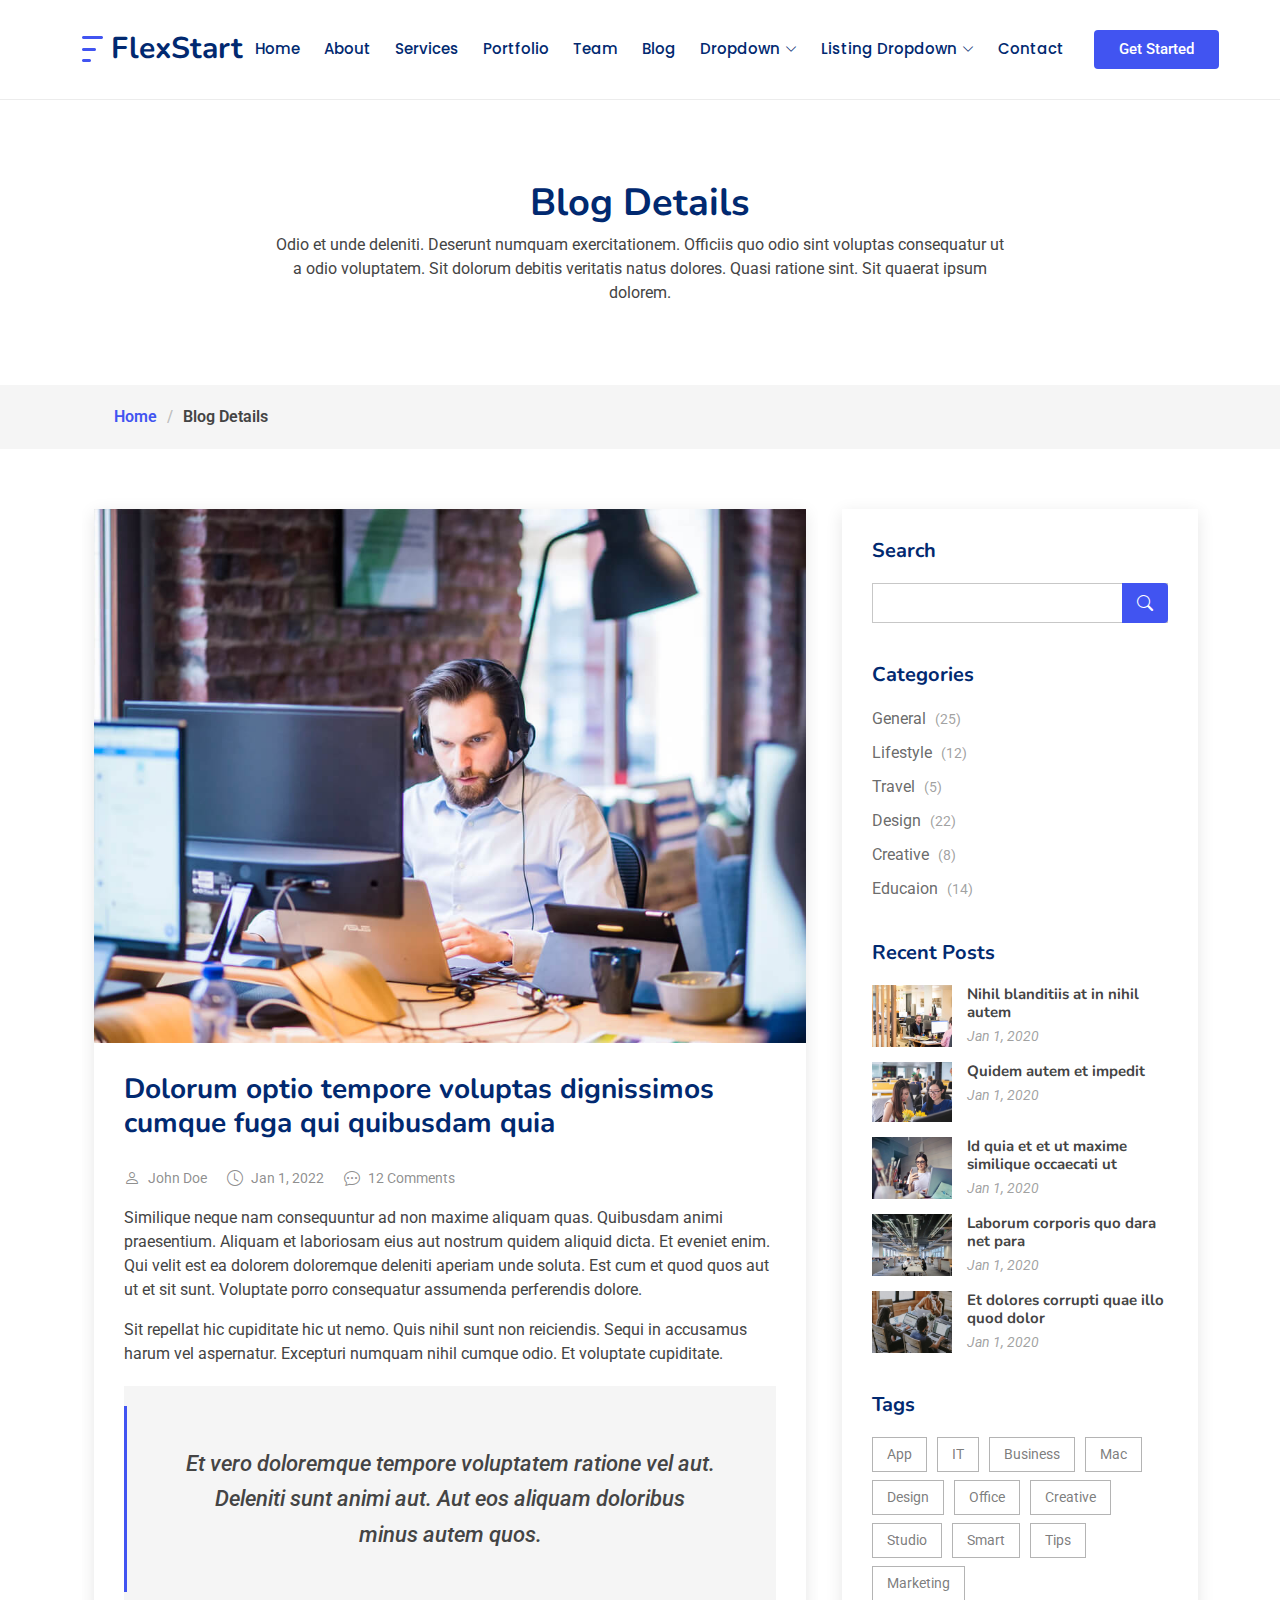
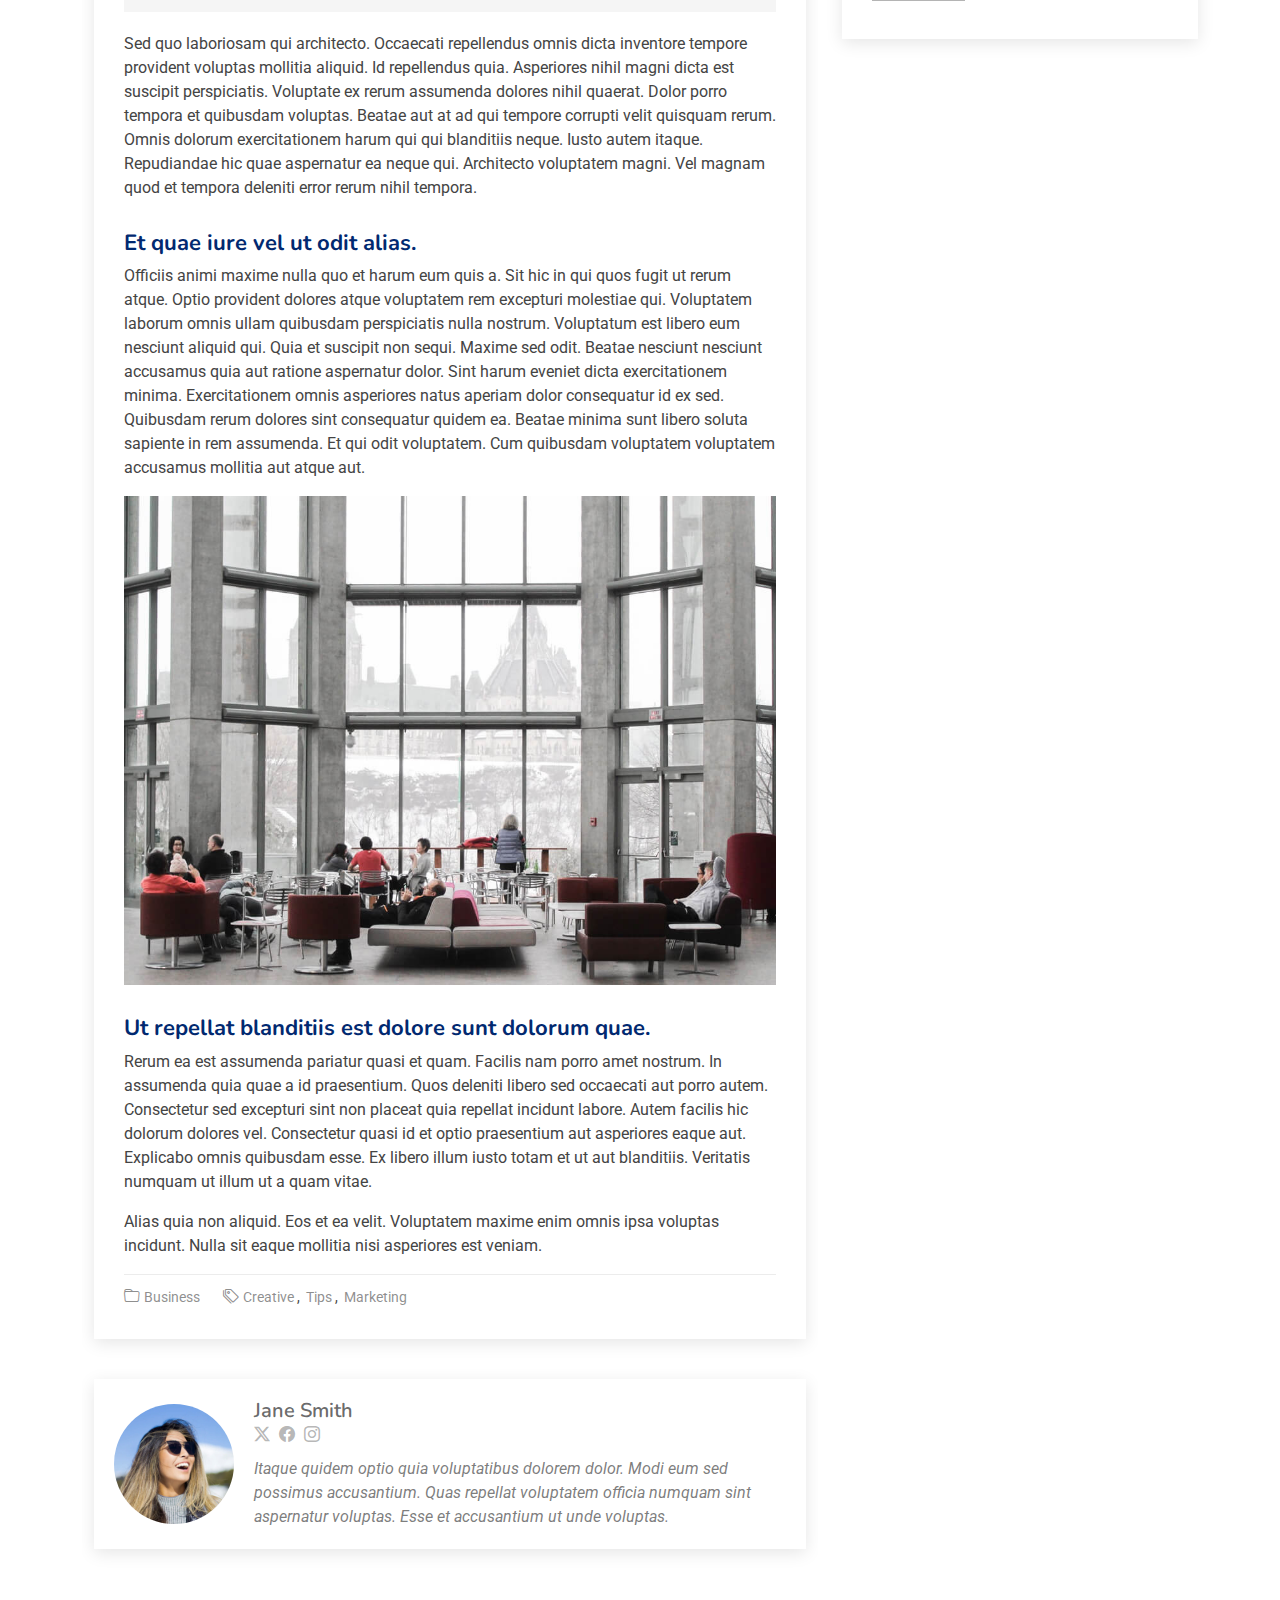
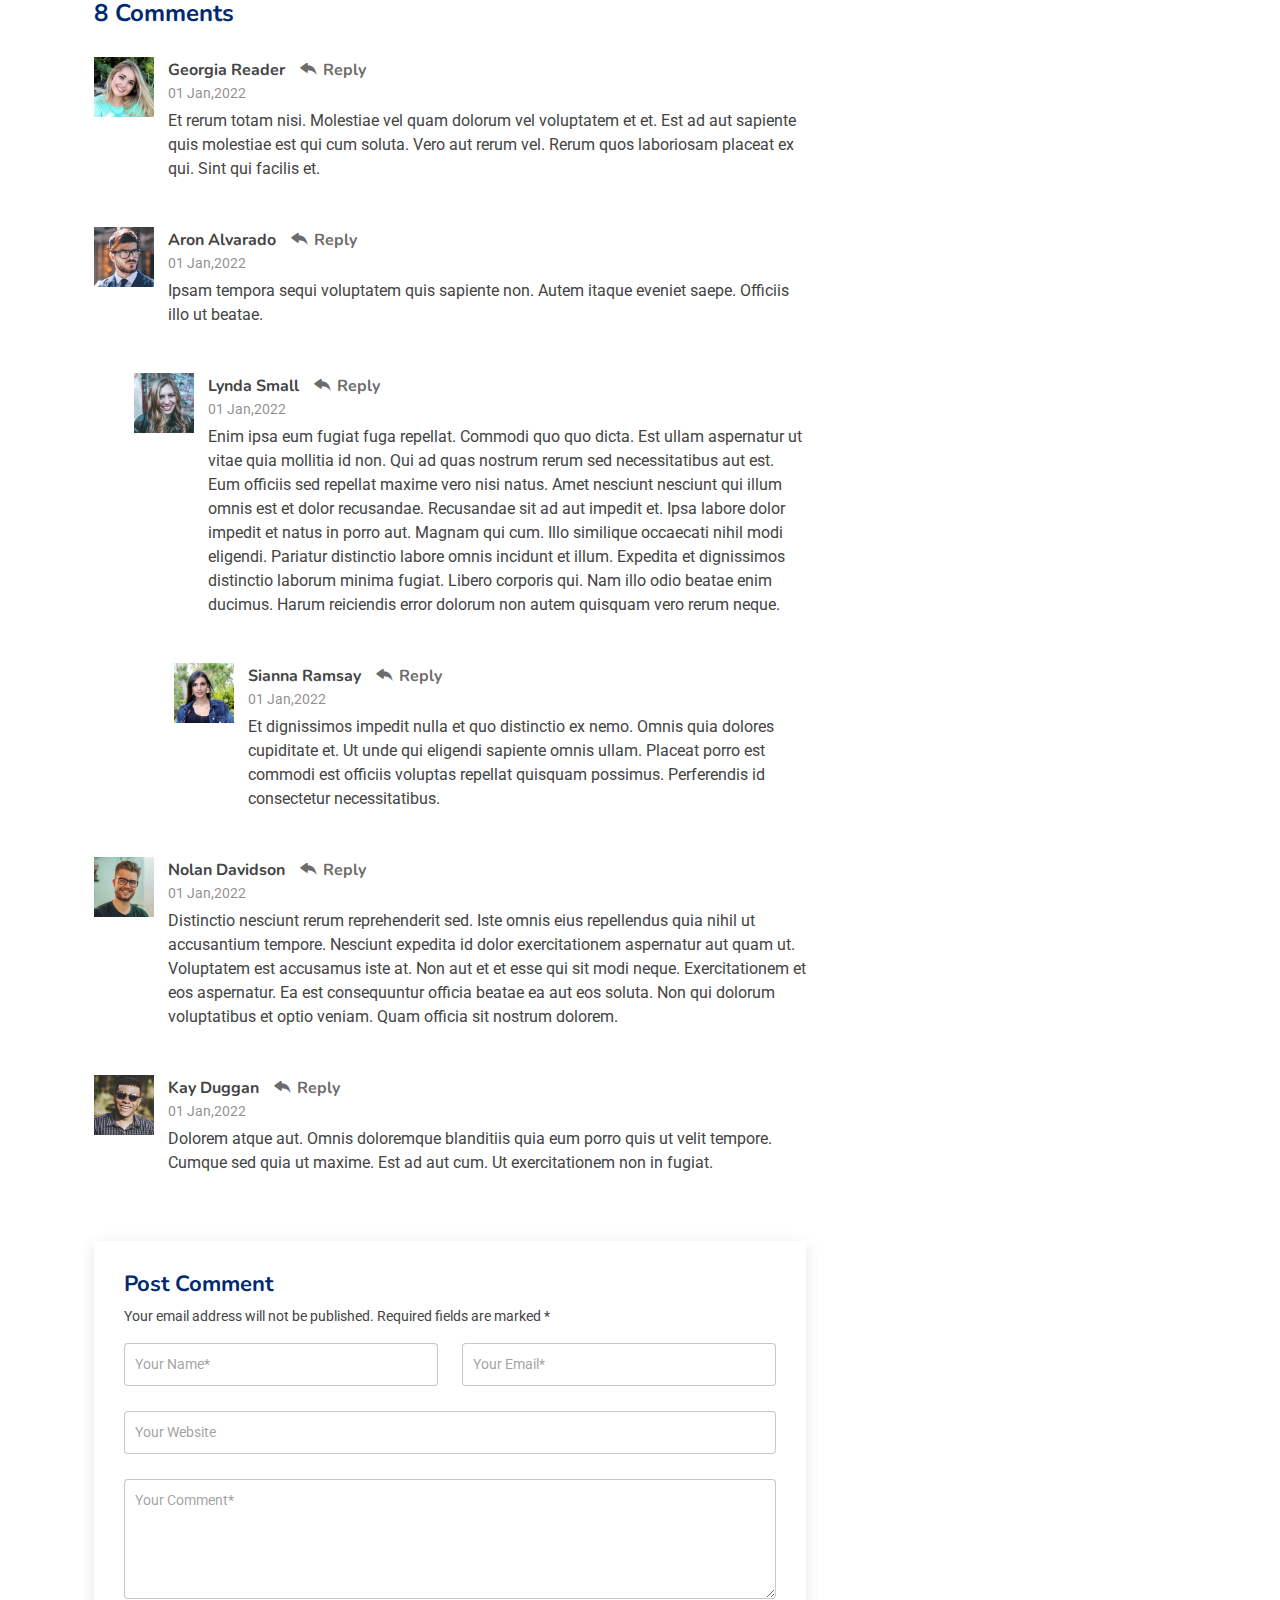
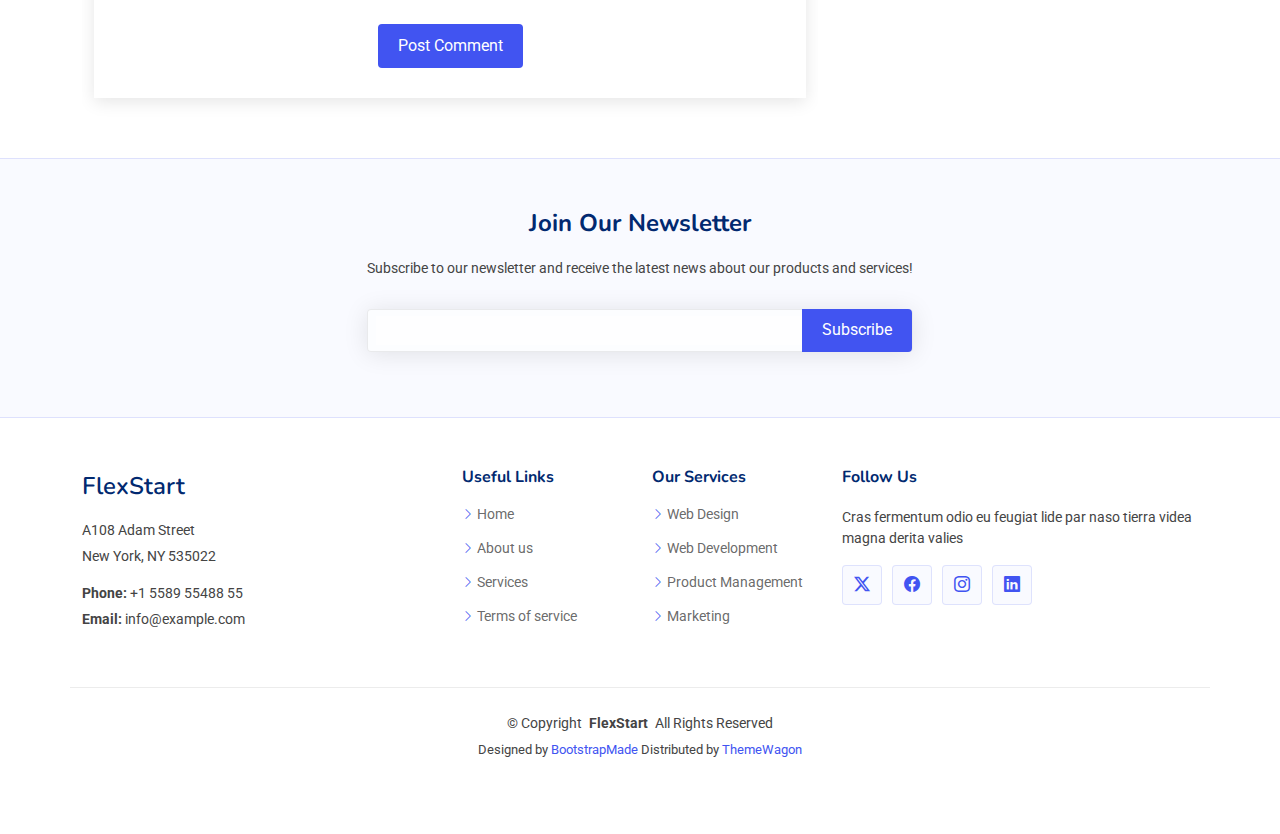
==== blog-details.html @ 1c9894d4 "add project code" ====
<!DOCTYPE html>
<html lang="en">

<head>
  <meta charset="utf-8">
  <meta content="width=device-width, initial-scale=1.0" name="viewport">
  <title>Blog Details - FlexStart Bootstrap Template</title>
  <meta name="description" content="">
  <meta name="keywords" content="">

  <!-- Favicons -->
  <link href="assets/img/favicon.png" rel="icon">
  <link href="assets/img/apple-touch-icon.png" rel="apple-touch-icon">

  <!-- Fonts -->
  <link href="https://fonts.googleapis.com" rel="preconnect">
  <link href="https://fonts.gstatic.com" rel="preconnect" crossorigin>
  <link href="https://fonts.googleapis.com/css2?family=Roboto:ital,wght@0,100;0,300;0,400;0,500;0,700;0,900;1,100;1,300;1,400;1,500;1,700;1,900&family=Poppins:ital,wght@0,100;0,200;0,300;0,400;0,500;0,600;0,700;0,800;0,900;1,100;1,200;1,300;1,400;1,500;1,600;1,700;1,800;1,900&family=Nunito:ital,wght@0,200;0,300;0,400;0,500;0,600;0,700;0,800;0,900;1,200;1,300;1,400;1,500;1,600;1,700;1,800;1,900&display=swap" rel="stylesheet">

  <!-- Vendor CSS Files -->
  <link href="assets/vendor/bootstrap/css/bootstrap.min.css" rel="stylesheet">
  <link href="assets/vendor/bootstrap-icons/bootstrap-icons.css" rel="stylesheet">
  <link href="assets/vendor/aos/aos.css" rel="stylesheet">
  <link href="assets/vendor/glightbox/css/glightbox.min.css" rel="stylesheet">
  <link href="assets/vendor/swiper/swiper-bundle.min.css" rel="stylesheet">

  <!-- Main CSS File -->
  <link href="assets/css/main.css" rel="stylesheet">

  <!-- =======================================================
  * Template Name: FlexStart
  * Template URL: https://bootstrapmade.com/flexstart-bootstrap-startup-template/
  * Updated: Nov 01 2024 with Bootstrap v5.3.3
  * Author: BootstrapMade.com
  * License: https://bootstrapmade.com/license/
  ======================================================== -->
</head>

<body class="blog-details-page">

  <header id="header" class="header d-flex align-items-center sticky-top">
    <div class="container-fluid container-xl position-relative d-flex align-items-center">

      <a href="index.html" class="logo d-flex align-items-center me-auto">
        <!-- Uncomment the line below if you also wish to use an image logo -->
        <img src="assets/img/logo.png" alt="">
        <h1 class="sitename">FlexStart</h1>
      </a>

      <nav id="navmenu" class="navmenu">
        <ul>
          <li><a href="#hero">Home<br></a></li>
          <li><a href="#about">About</a></li>
          <li><a href="#services">Services</a></li>
          <li><a href="#portfolio">Portfolio</a></li>
          <li><a href="#team">Team</a></li>
          <li><a href="blog.html">Blog</a></li>
          <li class="dropdown"><a href="#"><span>Dropdown</span> <i class="bi bi-chevron-down toggle-dropdown"></i></a>
            <ul>
              <li><a href="#">Dropdown 1</a></li>
              <li class="dropdown"><a href="#"><span>Deep Dropdown</span> <i class="bi bi-chevron-down toggle-dropdown"></i></a>
                <ul>
                  <li><a href="#">Deep Dropdown 1</a></li>
                  <li><a href="#">Deep Dropdown 2</a></li>
                  <li><a href="#">Deep Dropdown 3</a></li>
                  <li><a href="#">Deep Dropdown 4</a></li>
                  <li><a href="#">Deep Dropdown 5</a></li>
                </ul>
              </li>
              <li><a href="#">Dropdown 2</a></li>
              <li><a href="#">Dropdown 3</a></li>
              <li><a href="#">Dropdown 4</a></li>
            </ul>
          </li>
          <li class="listing-dropdown"><a href="#"><span>Listing Dropdown</span> <i class="bi bi-chevron-down toggle-dropdown"></i></a>
            <ul>
              <li>
                <a href="#">Column 1 link 1</a>
                <a href="#">Column 1 link 2</a>
                <a href="#">Column 1 link 3</a>
              </li>
              <li>
                <a href="#">Column 2 link 1</a>
                <a href="#">Column 2 link 2</a>
                <a href="#">Column 3 link 3</a>
              </li>
              <li>
                <a href="#">Column 3 link 1</a>
                <a href="#">Column 3 link 2</a>
                <a href="#">Column 3 link 3</a>
              </li>
              <li>
                <a href="#">Column 4 link 1</a>
                <a href="#">Column 4 link 2</a>
                <a href="#">Column 4 link 3</a>
              </li>
              <li>
                <a href="#">Column 5 link 1</a>
                <a href="#">Column 5 link 2</a>
                <a href="#">Column 5 link 3</a>
              </li>
            </ul>
          </li>
          <li><a href="#contact">Contact</a></li>
        </ul>
        <i class="mobile-nav-toggle d-xl-none bi bi-list"></i>
      </nav>

      <a class="btn-getstarted flex-md-shrink-0" href="index.html#about">Get Started</a>

    </div>
  </header>

  <main class="main">

    <!-- Page Title -->
    <div class="page-title">
      <div class="heading">
        <div class="container">
          <div class="row d-flex justify-content-center text-center">
            <div class="col-lg-8">
              <h1>Blog Details</h1>
              <p class="mb-0">Odio et unde deleniti. Deserunt numquam exercitationem. Officiis quo odio sint voluptas consequatur ut a odio voluptatem. Sit dolorum debitis veritatis natus dolores. Quasi ratione sint. Sit quaerat ipsum dolorem.</p>
            </div>
          </div>
        </div>
      </div>
      <nav class="breadcrumbs">
        <div class="container">
          <ol>
            <li><a href="index.html">Home</a></li>
            <li class="current">Blog Details</li>
          </ol>
        </div>
      </nav>
    </div><!-- End Page Title -->

    <div class="container">
      <div class="row">

        <div class="col-lg-8">

          <!-- Blog Details Section -->
          <section id="blog-details" class="blog-details section">
            <div class="container">

              <article class="article">

                <div class="post-img">
                  <img src="assets/img/blog/blog-1.jpg" alt="" class="img-fluid">
                </div>

                <h2 class="title">Dolorum optio tempore voluptas dignissimos cumque fuga qui quibusdam quia</h2>

                <div class="meta-top">
                  <ul>
                    <li class="d-flex align-items-center"><i class="bi bi-person"></i> <a href="blog-details.html">John Doe</a></li>
                    <li class="d-flex align-items-center"><i class="bi bi-clock"></i> <a href="blog-details.html"><time datetime="2020-01-01">Jan 1, 2022</time></a></li>
                    <li class="d-flex align-items-center"><i class="bi bi-chat-dots"></i> <a href="blog-details.html">12 Comments</a></li>
                  </ul>
                </div><!-- End meta top -->

                <div class="content">
                  <p>
                    Similique neque nam consequuntur ad non maxime aliquam quas. Quibusdam animi praesentium. Aliquam et laboriosam eius aut nostrum quidem aliquid dicta.
                    Et eveniet enim. Qui velit est ea dolorem doloremque deleniti aperiam unde soluta. Est cum et quod quos aut ut et sit sunt. Voluptate porro consequatur assumenda perferendis dolore.
                  </p>

                  <p>
                    Sit repellat hic cupiditate hic ut nemo. Quis nihil sunt non reiciendis. Sequi in accusamus harum vel aspernatur. Excepturi numquam nihil cumque odio. Et voluptate cupiditate.
                  </p>

                  <blockquote>
                    <p>
                      Et vero doloremque tempore voluptatem ratione vel aut. Deleniti sunt animi aut. Aut eos aliquam doloribus minus autem quos.
                    </p>
                  </blockquote>

                  <p>
                    Sed quo laboriosam qui architecto. Occaecati repellendus omnis dicta inventore tempore provident voluptas mollitia aliquid. Id repellendus quia. Asperiores nihil magni dicta est suscipit perspiciatis. Voluptate ex rerum assumenda dolores nihil quaerat.
                    Dolor porro tempora et quibusdam voluptas. Beatae aut at ad qui tempore corrupti velit quisquam rerum. Omnis dolorum exercitationem harum qui qui blanditiis neque.
                    Iusto autem itaque. Repudiandae hic quae aspernatur ea neque qui. Architecto voluptatem magni. Vel magnam quod et tempora deleniti error rerum nihil tempora.
                  </p>

                  <h3>Et quae iure vel ut odit alias.</h3>
                  <p>
                    Officiis animi maxime nulla quo et harum eum quis a. Sit hic in qui quos fugit ut rerum atque. Optio provident dolores atque voluptatem rem excepturi molestiae qui. Voluptatem laborum omnis ullam quibusdam perspiciatis nulla nostrum. Voluptatum est libero eum nesciunt aliquid qui.
                    Quia et suscipit non sequi. Maxime sed odit. Beatae nesciunt nesciunt accusamus quia aut ratione aspernatur dolor. Sint harum eveniet dicta exercitationem minima. Exercitationem omnis asperiores natus aperiam dolor consequatur id ex sed. Quibusdam rerum dolores sint consequatur quidem ea.
                    Beatae minima sunt libero soluta sapiente in rem assumenda. Et qui odit voluptatem. Cum quibusdam voluptatem voluptatem accusamus mollitia aut atque aut.
                  </p>
                  <img src="assets/img/blog/blog-inside-post.jpg" class="img-fluid" alt="">

                  <h3>Ut repellat blanditiis est dolore sunt dolorum quae.</h3>
                  <p>
                    Rerum ea est assumenda pariatur quasi et quam. Facilis nam porro amet nostrum. In assumenda quia quae a id praesentium. Quos deleniti libero sed occaecati aut porro autem. Consectetur sed excepturi sint non placeat quia repellat incidunt labore. Autem facilis hic dolorum dolores vel.
                    Consectetur quasi id et optio praesentium aut asperiores eaque aut. Explicabo omnis quibusdam esse. Ex libero illum iusto totam et ut aut blanditiis. Veritatis numquam ut illum ut a quam vitae.
                  </p>
                  <p>
                    Alias quia non aliquid. Eos et ea velit. Voluptatem maxime enim omnis ipsa voluptas incidunt. Nulla sit eaque mollitia nisi asperiores est veniam.
                  </p>

                </div><!-- End post content -->

                <div class="meta-bottom">
                  <i class="bi bi-folder"></i>
                  <ul class="cats">
                    <li><a href="#">Business</a></li>
                  </ul>

                  <i class="bi bi-tags"></i>
                  <ul class="tags">
                    <li><a href="#">Creative</a></li>
                    <li><a href="#">Tips</a></li>
                    <li><a href="#">Marketing</a></li>
                  </ul>
                </div><!-- End meta bottom -->

              </article>

            </div>
          </section><!-- /Blog Details Section -->

          <!-- Blog Author Section -->
          <section id="blog-author" class="blog-author section">

            <div class="container">
              <div class="author-container d-flex align-items-center">
                <img src="assets/img/blog/blog-author.jpg" class="rounded-circle flex-shrink-0" alt="">
                <div>
                  <h4>Jane Smith</h4>
                  <div class="social-links">
                    <a href="https://x.com/#"><i class="bi bi-twitter-x"></i></a>
                    <a href="https://facebook.com/#"><i class="bi bi-facebook"></i></a>
                    <a href="https://instagram.com/#"><i class="biu bi-instagram"></i></a>
                  </div>
                  <p>
                    Itaque quidem optio quia voluptatibus dolorem dolor. Modi eum sed possimus accusantium. Quas repellat voluptatem officia numquam sint aspernatur voluptas. Esse et accusantium ut unde voluptas.
                  </p>
                </div>
              </div>
            </div>

          </section><!-- /Blog Author Section -->

          <!-- Blog Comments Section -->
          <section id="blog-comments" class="blog-comments section">

            <div class="container">

              <h4 class="comments-count">8 Comments</h4>

              <div id="comment-1" class="comment">
                <div class="d-flex">
                  <div class="comment-img"><img src="assets/img/blog/comments-1.jpg" alt=""></div>
                  <div>
                    <h5><a href="">Georgia Reader</a> <a href="#" class="reply"><i class="bi bi-reply-fill"></i> Reply</a></h5>
                    <time datetime="2020-01-01">01 Jan,2022</time>
                    <p>
                      Et rerum totam nisi. Molestiae vel quam dolorum vel voluptatem et et. Est ad aut sapiente quis molestiae est qui cum soluta.
                      Vero aut rerum vel. Rerum quos laboriosam placeat ex qui. Sint qui facilis et.
                    </p>
                  </div>
                </div>
              </div><!-- End comment #1 -->

              <div id="comment-2" class="comment">
                <div class="d-flex">
                  <div class="comment-img"><img src="assets/img/blog/comments-2.jpg" alt=""></div>
                  <div>
                    <h5><a href="">Aron Alvarado</a> <a href="#" class="reply"><i class="bi bi-reply-fill"></i> Reply</a></h5>
                    <time datetime="2020-01-01">01 Jan,2022</time>
                    <p>
                      Ipsam tempora sequi voluptatem quis sapiente non. Autem itaque eveniet saepe. Officiis illo ut beatae.
                    </p>
                  </div>
                </div>

                <div id="comment-reply-1" class="comment comment-reply">
                  <div class="d-flex">
                    <div class="comment-img"><img src="assets/img/blog/comments-3.jpg" alt=""></div>
                    <div>
                      <h5><a href="">Lynda Small</a> <a href="#" class="reply"><i class="bi bi-reply-fill"></i> Reply</a></h5>
                      <time datetime="2020-01-01">01 Jan,2022</time>
                      <p>
                        Enim ipsa eum fugiat fuga repellat. Commodi quo quo dicta. Est ullam aspernatur ut vitae quia mollitia id non. Qui ad quas nostrum rerum sed necessitatibus aut est. Eum officiis sed repellat maxime vero nisi natus. Amet nesciunt nesciunt qui illum omnis est et dolor recusandae.

                        Recusandae sit ad aut impedit et. Ipsa labore dolor impedit et natus in porro aut. Magnam qui cum. Illo similique occaecati nihil modi eligendi. Pariatur distinctio labore omnis incidunt et illum. Expedita et dignissimos distinctio laborum minima fugiat.

                        Libero corporis qui. Nam illo odio beatae enim ducimus. Harum reiciendis error dolorum non autem quisquam vero rerum neque.
                      </p>
                    </div>
                  </div>

                  <div id="comment-reply-2" class="comment comment-reply">
                    <div class="d-flex">
                      <div class="comment-img"><img src="assets/img/blog/comments-4.jpg" alt=""></div>
                      <div>
                        <h5><a href="">Sianna Ramsay</a> <a href="#" class="reply"><i class="bi bi-reply-fill"></i> Reply</a></h5>
                        <time datetime="2020-01-01">01 Jan,2022</time>
                        <p>
                          Et dignissimos impedit nulla et quo distinctio ex nemo. Omnis quia dolores cupiditate et. Ut unde qui eligendi sapiente omnis ullam. Placeat porro est commodi est officiis voluptas repellat quisquam possimus. Perferendis id consectetur necessitatibus.
                        </p>
                      </div>
                    </div>

                  </div><!-- End comment reply #2-->

                </div><!-- End comment reply #1-->

              </div><!-- End comment #2-->

              <div id="comment-3" class="comment">
                <div class="d-flex">
                  <div class="comment-img"><img src="assets/img/blog/comments-5.jpg" alt=""></div>
                  <div>
                    <h5><a href="">Nolan Davidson</a> <a href="#" class="reply"><i class="bi bi-reply-fill"></i> Reply</a></h5>
                    <time datetime="2020-01-01">01 Jan,2022</time>
                    <p>
                      Distinctio nesciunt rerum reprehenderit sed. Iste omnis eius repellendus quia nihil ut accusantium tempore. Nesciunt expedita id dolor exercitationem aspernatur aut quam ut. Voluptatem est accusamus iste at.
                      Non aut et et esse qui sit modi neque. Exercitationem et eos aspernatur. Ea est consequuntur officia beatae ea aut eos soluta. Non qui dolorum voluptatibus et optio veniam. Quam officia sit nostrum dolorem.
                    </p>
                  </div>
                </div>

              </div><!-- End comment #3 -->

              <div id="comment-4" class="comment">
                <div class="d-flex">
                  <div class="comment-img"><img src="assets/img/blog/comments-6.jpg" alt=""></div>
                  <div>
                    <h5><a href="">Kay Duggan</a> <a href="#" class="reply"><i class="bi bi-reply-fill"></i> Reply</a></h5>
                    <time datetime="2020-01-01">01 Jan,2022</time>
                    <p>
                      Dolorem atque aut. Omnis doloremque blanditiis quia eum porro quis ut velit tempore. Cumque sed quia ut maxime. Est ad aut cum. Ut exercitationem non in fugiat.
                    </p>
                  </div>
                </div>

              </div><!-- End comment #4 -->

            </div>

          </section><!-- /Blog Comments Section -->

          <!-- Comment Form Section -->
          <section id="comment-form" class="comment-form section">
            <div class="container">

              <form action="">

                <h4>Post Comment</h4>
                <p>Your email address will not be published. Required fields are marked * </p>
                <div class="row">
                  <div class="col-md-6 form-group">
                    <input name="name" type="text" class="form-control" placeholder="Your Name*">
                  </div>
                  <div class="col-md-6 form-group">
                    <input name="email" type="text" class="form-control" placeholder="Your Email*">
                  </div>
                </div>
                <div class="row">
                  <div class="col form-group">
                    <input name="website" type="text" class="form-control" placeholder="Your Website">
                  </div>
                </div>
                <div class="row">
                  <div class="col form-group">
                    <textarea name="comment" class="form-control" placeholder="Your Comment*"></textarea>
                  </div>
                </div>

                <div class="text-center">
                  <button type="submit" class="btn btn-primary">Post Comment</button>
                </div>

              </form>

            </div>
          </section><!-- /Comment Form Section -->

        </div>

        <div class="col-lg-4 sidebar">

          <div class="widgets-container">

            <!-- Search Widget -->
            <div class="search-widget widget-item">

              <h3 class="widget-title">Search</h3>
              <form action="">
                <input type="text">
                <button type="submit" title="Search"><i class="bi bi-search"></i></button>
              </form>

            </div><!--/Search Widget -->

            <!-- Categories Widget -->
            <div class="categories-widget widget-item">

              <h3 class="widget-title">Categories</h3>
              <ul class="mt-3">
                <li><a href="#">General <span>(25)</span></a></li>
                <li><a href="#">Lifestyle <span>(12)</span></a></li>
                <li><a href="#">Travel <span>(5)</span></a></li>
                <li><a href="#">Design <span>(22)</span></a></li>
                <li><a href="#">Creative <span>(8)</span></a></li>
                <li><a href="#">Educaion <span>(14)</span></a></li>
              </ul>

            </div><!--/Categories Widget -->

            <!-- Recent Posts Widget -->
            <div class="recent-posts-widget widget-item">

              <h3 class="widget-title">Recent Posts</h3>

              <div class="post-item">
                <img src="assets/img/blog/blog-recent-1.jpg" alt="" class="flex-shrink-0">
                <div>
                  <h4><a href="blog-details.html">Nihil blanditiis at in nihil autem</a></h4>
                  <time datetime="2020-01-01">Jan 1, 2020</time>
                </div>
              </div><!-- End recent post item-->

              <div class="post-item">
                <img src="assets/img/blog/blog-recent-2.jpg" alt="" class="flex-shrink-0">
                <div>
                  <h4><a href="blog-details.html">Quidem autem et impedit</a></h4>
                  <time datetime="2020-01-01">Jan 1, 2020</time>
                </div>
              </div><!-- End recent post item-->

              <div class="post-item">
                <img src="assets/img/blog/blog-recent-3.jpg" alt="" class="flex-shrink-0">
                <div>
                  <h4><a href="blog-details.html">Id quia et et ut maxime similique occaecati ut</a></h4>
                  <time datetime="2020-01-01">Jan 1, 2020</time>
                </div>
              </div><!-- End recent post item-->

              <div class="post-item">
                <img src="assets/img/blog/blog-recent-4.jpg" alt="" class="flex-shrink-0">
                <div>
                  <h4><a href="blog-details.html">Laborum corporis quo dara net para</a></h4>
                  <time datetime="2020-01-01">Jan 1, 2020</time>
                </div>
              </div><!-- End recent post item-->

              <div class="post-item">
                <img src="assets/img/blog/blog-recent-5.jpg" alt="" class="flex-shrink-0">
                <div>
                  <h4><a href="blog-details.html">Et dolores corrupti quae illo quod dolor</a></h4>
                  <time datetime="2020-01-01">Jan 1, 2020</time>
                </div>
              </div><!-- End recent post item-->

            </div><!--/Recent Posts Widget -->

            <!-- Tags Widget -->
            <div class="tags-widget widget-item">

              <h3 class="widget-title">Tags</h3>
              <ul>
                <li><a href="#">App</a></li>
                <li><a href="#">IT</a></li>
                <li><a href="#">Business</a></li>
                <li><a href="#">Mac</a></li>
                <li><a href="#">Design</a></li>
                <li><a href="#">Office</a></li>
                <li><a href="#">Creative</a></li>
                <li><a href="#">Studio</a></li>
                <li><a href="#">Smart</a></li>
                <li><a href="#">Tips</a></li>
                <li><a href="#">Marketing</a></li>
              </ul>

            </div><!--/Tags Widget -->

          </div>

        </div>

      </div>
    </div>

  </main>

  <footer id="footer" class="footer">

    <div class="footer-newsletter">
      <div class="container">
        <div class="row justify-content-center text-center">
          <div class="col-lg-6">
            <h4>Join Our Newsletter</h4>
            <p>Subscribe to our newsletter and receive the latest news about our products and services!</p>
            <form action="forms/newsletter.php" method="post" class="php-email-form">
              <div class="newsletter-form"><input type="email" name="email"><input type="submit" value="Subscribe"></div>
              <div class="loading">Loading</div>
              <div class="error-message"></div>
              <div class="sent-message">Your subscription request has been sent. Thank you!</div>
            </form>
          </div>
        </div>
      </div>
    </div>

    <div class="container footer-top">
      <div class="row gy-4">
        <div class="col-lg-4 col-md-6 footer-about">
          <a href="index.html" class="d-flex align-items-center">
            <span class="sitename">FlexStart</span>
          </a>
          <div class="footer-contact pt-3">
            <p>A108 Adam Street</p>
            <p>New York, NY 535022</p>
            <p class="mt-3"><strong>Phone:</strong> <span>+1 5589 55488 55</span></p>
            <p><strong>Email:</strong> <span>info@example.com</span></p>
          </div>
        </div>

        <div class="col-lg-2 col-md-3 footer-links">
          <h4>Useful Links</h4>
          <ul>
            <li><i class="bi bi-chevron-right"></i> <a href="#">Home</a></li>
            <li><i class="bi bi-chevron-right"></i> <a href="#">About us</a></li>
            <li><i class="bi bi-chevron-right"></i> <a href="#">Services</a></li>
            <li><i class="bi bi-chevron-right"></i> <a href="#">Terms of service</a></li>
          </ul>
        </div>

        <div class="col-lg-2 col-md-3 footer-links">
          <h4>Our Services</h4>
          <ul>
            <li><i class="bi bi-chevron-right"></i> <a href="#">Web Design</a></li>
            <li><i class="bi bi-chevron-right"></i> <a href="#">Web Development</a></li>
            <li><i class="bi bi-chevron-right"></i> <a href="#">Product Management</a></li>
            <li><i class="bi bi-chevron-right"></i> <a href="#">Marketing</a></li>
          </ul>
        </div>

        <div class="col-lg-4 col-md-12">
          <h4>Follow Us</h4>
          <p>Cras fermentum odio eu feugiat lide par naso tierra videa magna derita valies</p>
          <div class="social-links d-flex">
            <a href=""><i class="bi bi-twitter-x"></i></a>
            <a href=""><i class="bi bi-facebook"></i></a>
            <a href=""><i class="bi bi-instagram"></i></a>
            <a href=""><i class="bi bi-linkedin"></i></a>
          </div>
        </div>

      </div>
    </div>

    <div class="container copyright text-center mt-4">
      <p>© <span>Copyright</span> <strong class="px-1 sitename">FlexStart</strong> <span>All Rights Reserved</span></p>
      <div class="credits">
        <!-- All the links in the footer should remain intact. -->
        <!-- You can delete the links only if you've purchased the pro version. -->
        <!-- Licensing information: https://bootstrapmade.com/license/ -->
        <!-- Purchase the pro version with working PHP/AJAX contact form: [buy-url] -->
        Designed by <a href="https://bootstrapmade.com/">BootstrapMade</a> Distributed by <a href=“https://themewagon.com>ThemeWagon
      </div>
    </div>

  </footer>

  <!-- Scroll Top -->
  <a href="#" id="scroll-top" class="scroll-top d-flex align-items-center justify-content-center"><i class="bi bi-arrow-up-short"></i></a>

  <!-- Vendor JS Files -->
  <script src="assets/vendor/bootstrap/js/bootstrap.bundle.min.js"></script>
  <script src="assets/vendor/php-email-form/validate.js"></script>
  <script src="assets/vendor/aos/aos.js"></script>
  <script src="assets/vendor/glightbox/js/glightbox.min.js"></script>
  <script src="assets/vendor/purecounter/purecounter_vanilla.js"></script>
  <script src="assets/vendor/imagesloaded/imagesloaded.pkgd.min.js"></script>
  <script src="assets/vendor/isotope-layout/isotope.pkgd.min.js"></script>
  <script src="assets/vendor/swiper/swiper-bundle.min.js"></script>

  <!-- Main JS File -->
  <script src="assets/js/main.js"></script>

</body>

</html>
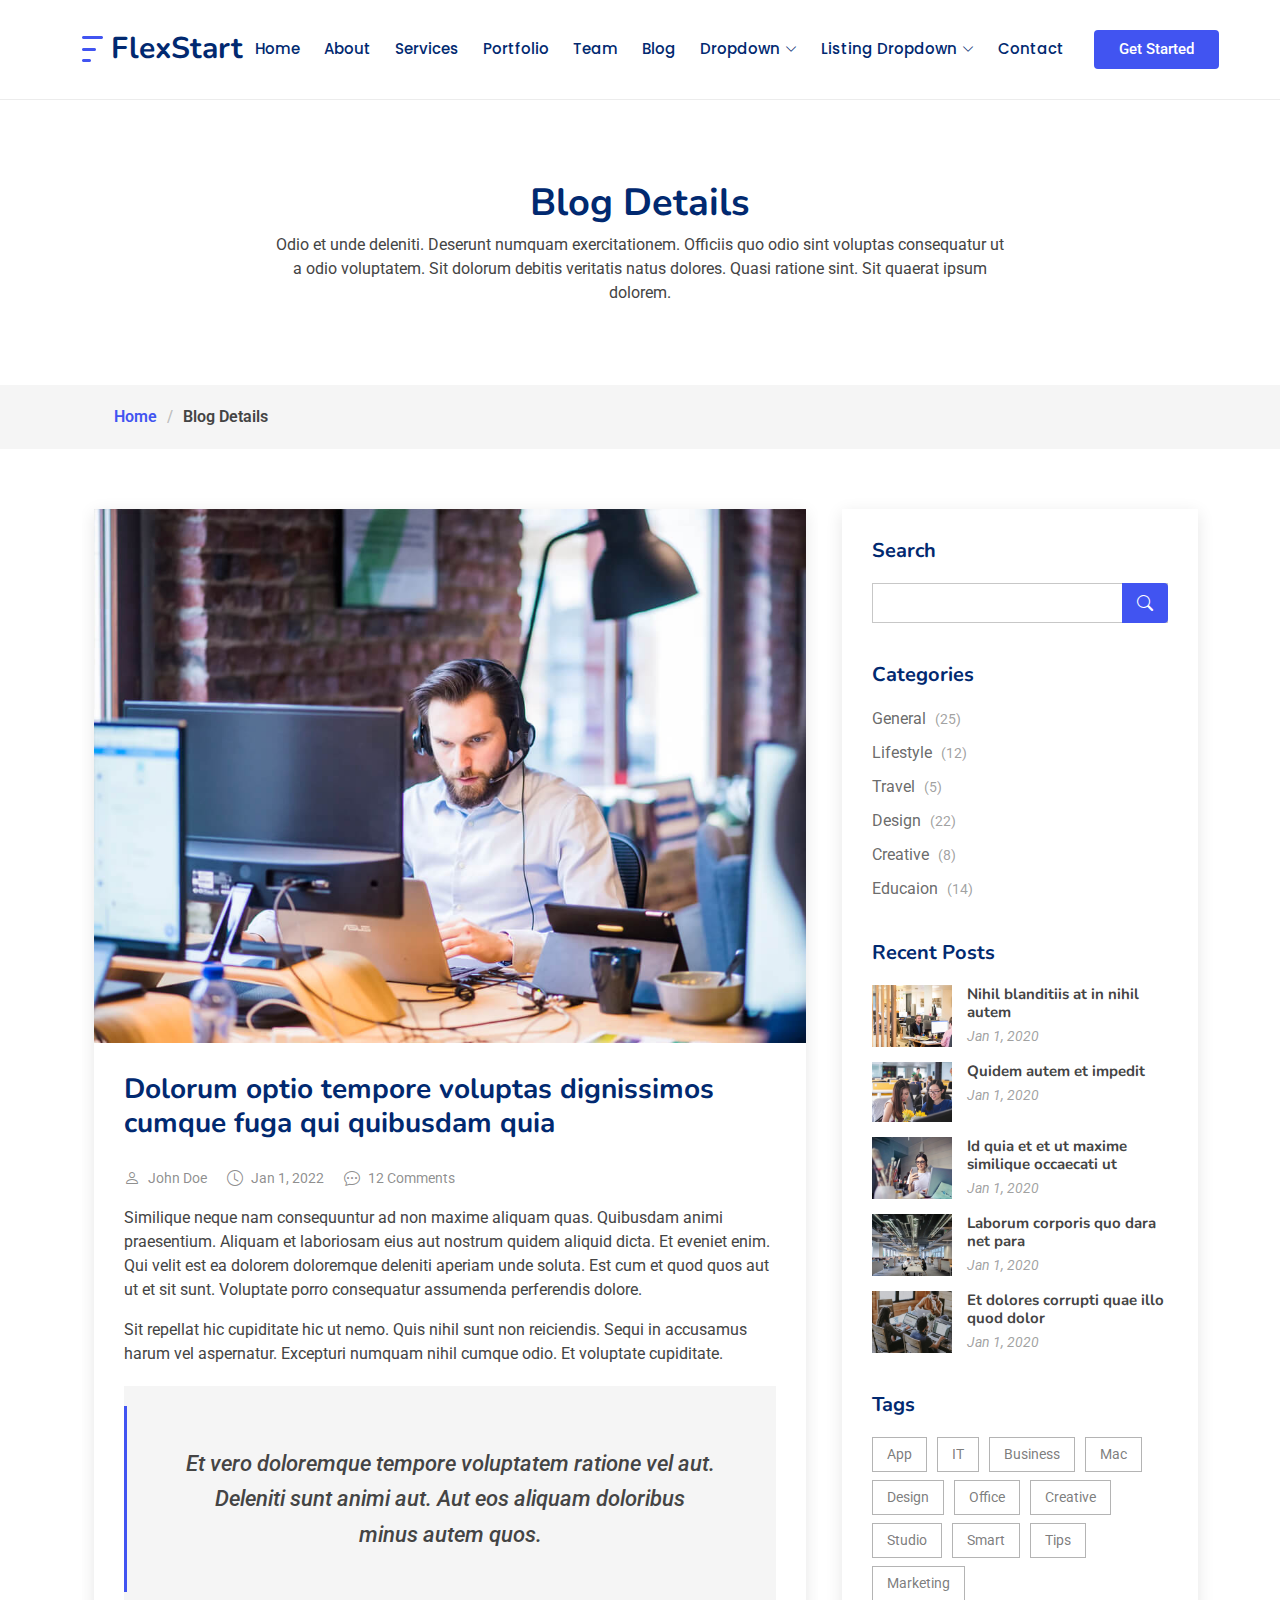
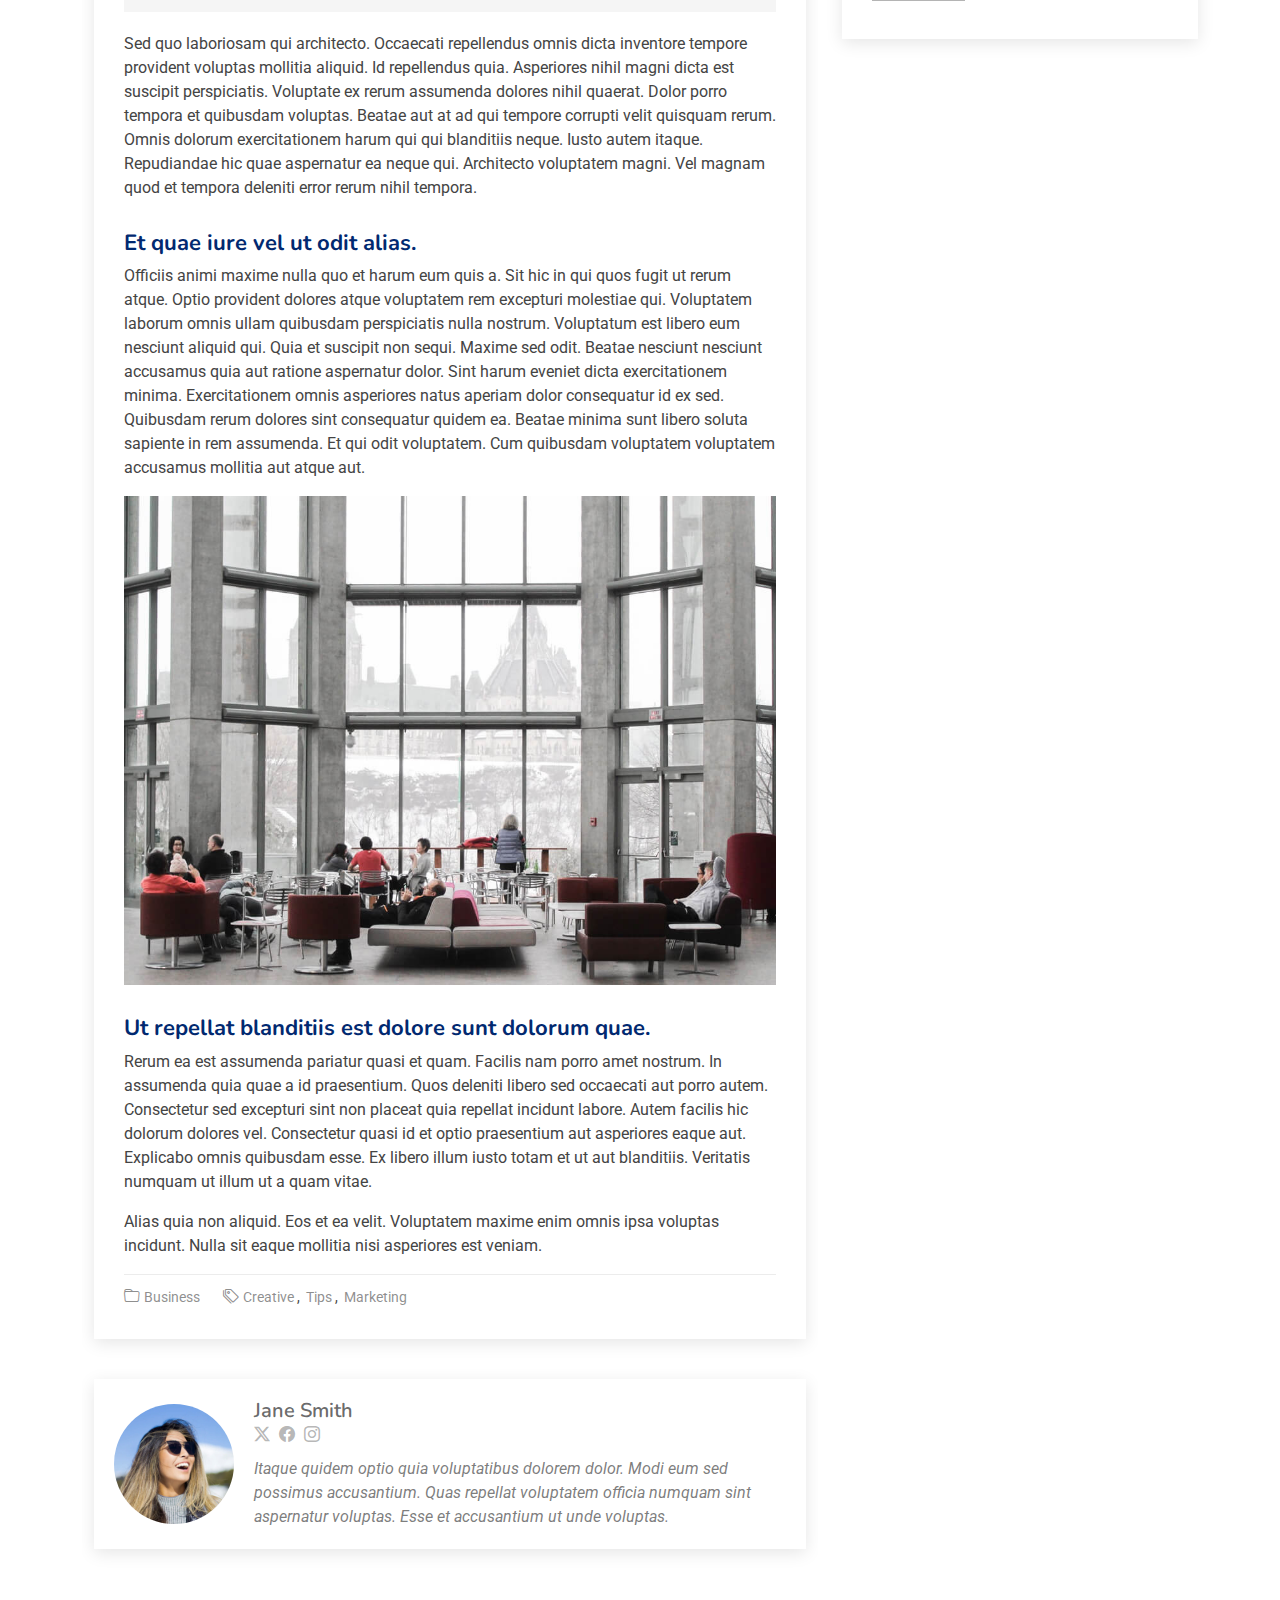
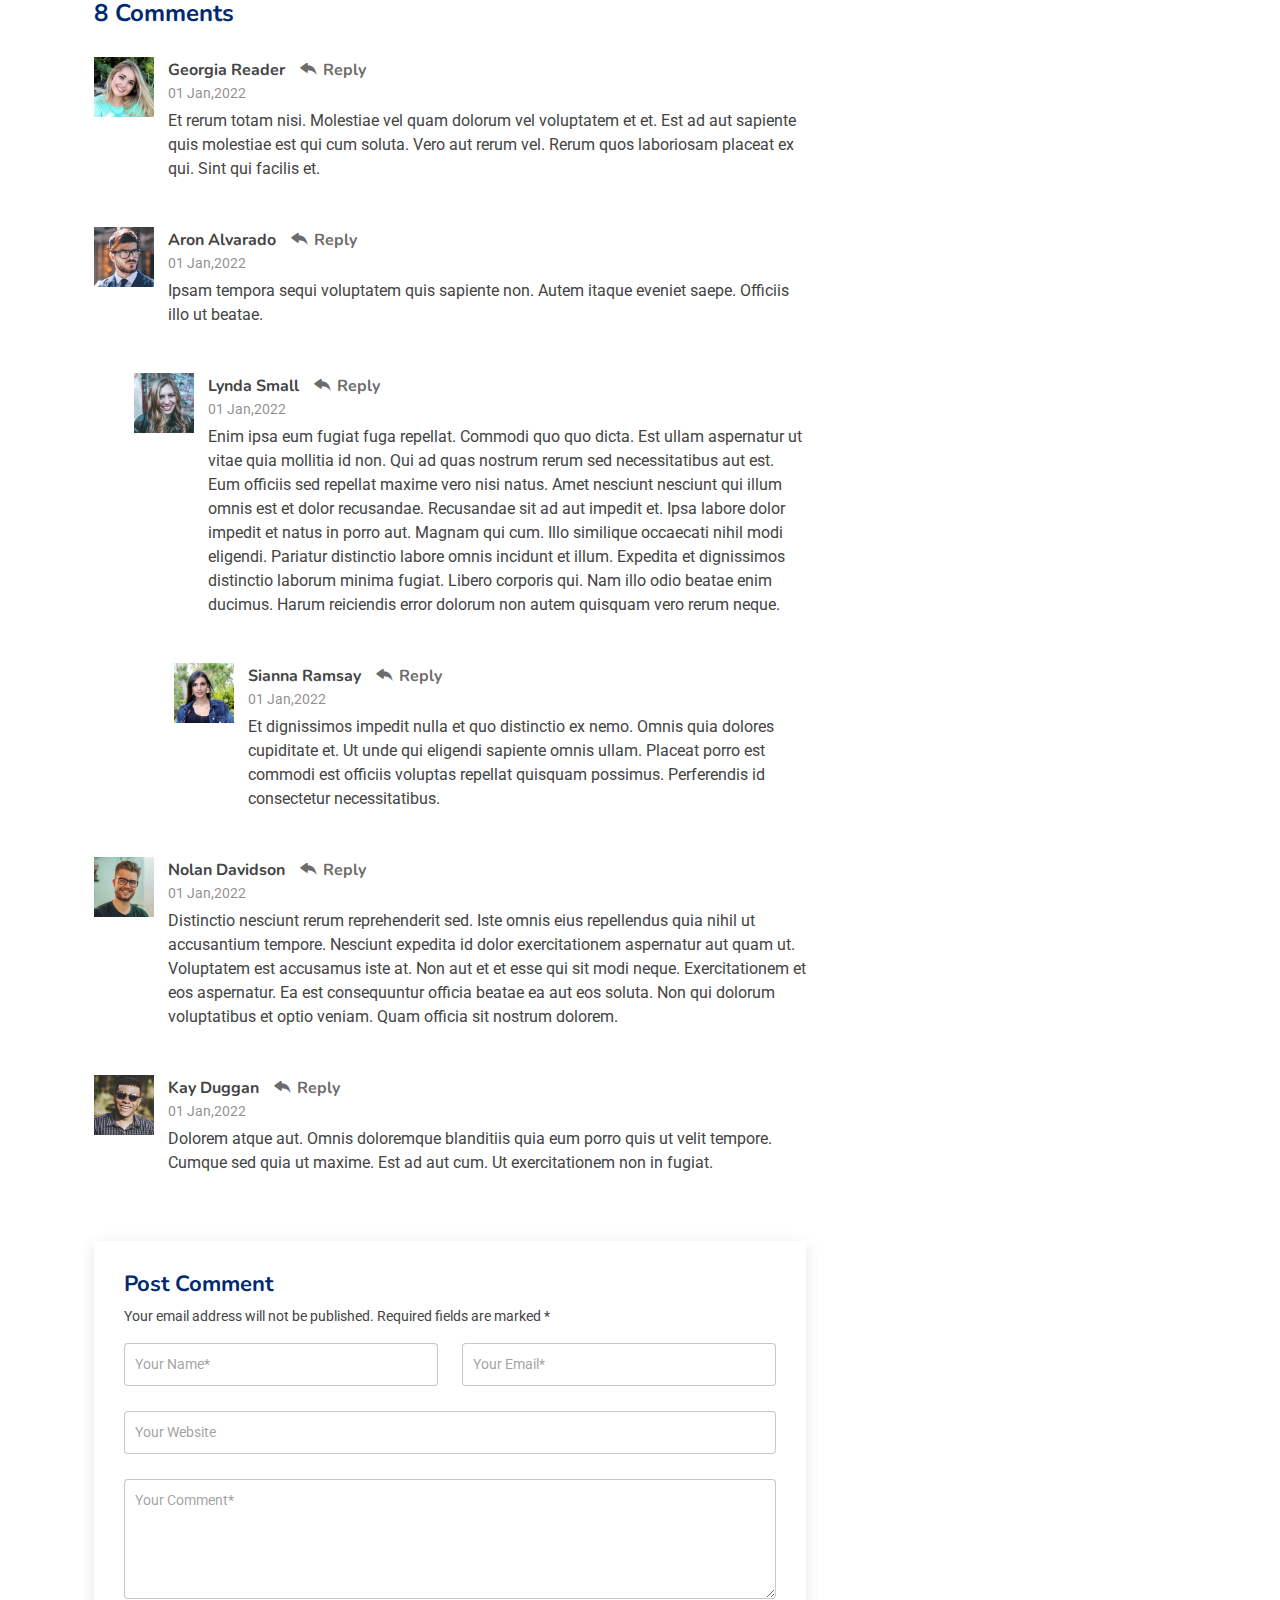
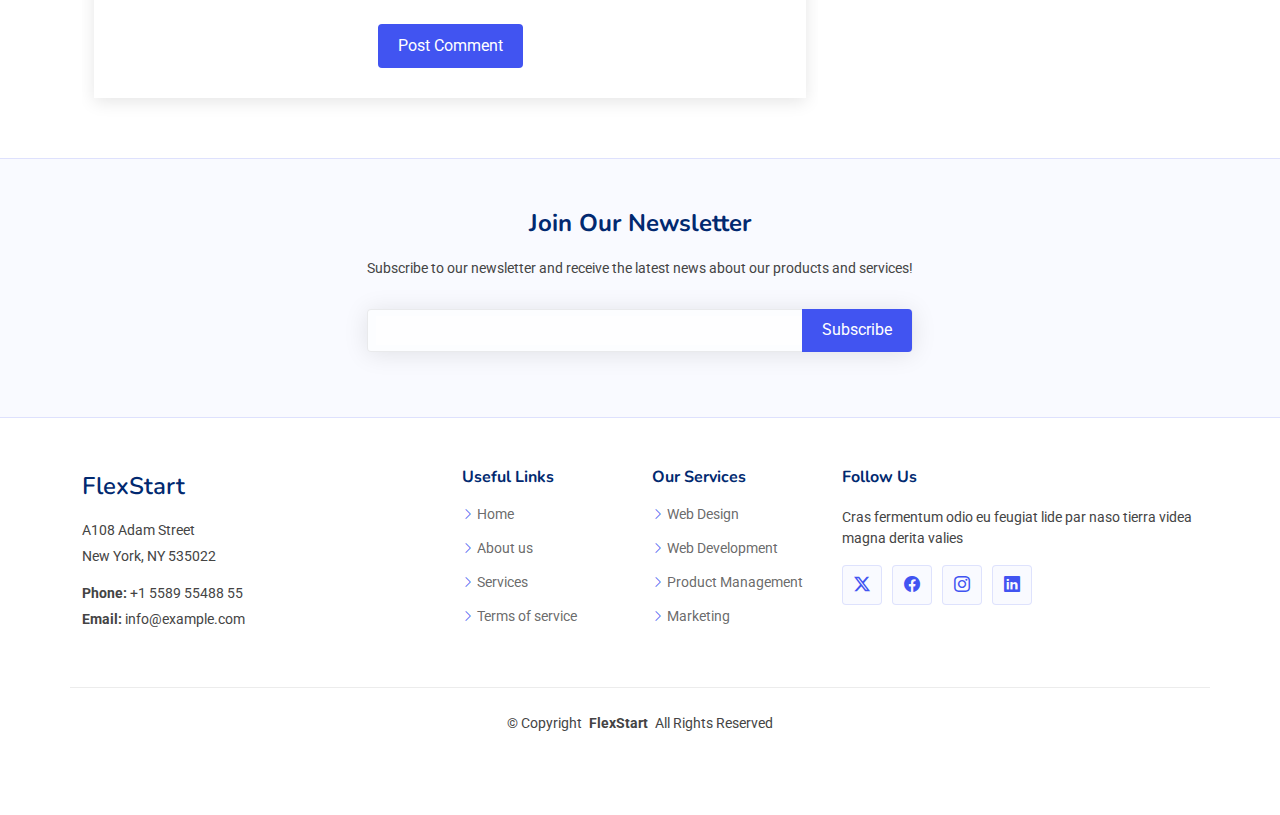
==== commit 24fe889d: "updated site" ====
--- a/blog-details.html
+++ b/blog-details.html
@@ -560,7 +560,7 @@
         <!-- You can delete the links only if you've purchased the pro version. -->
         <!-- Licensing information: https://bootstrapmade.com/license/ -->
         <!-- Purchase the pro version with working PHP/AJAX contact form: [buy-url] -->
-        Designed by <a href="https://bootstrapmade.com/">BootstrapMade</a> Distributed by <a href=“https://themewagon.com>ThemeWagon
+        
       </div>
     </div>
 
